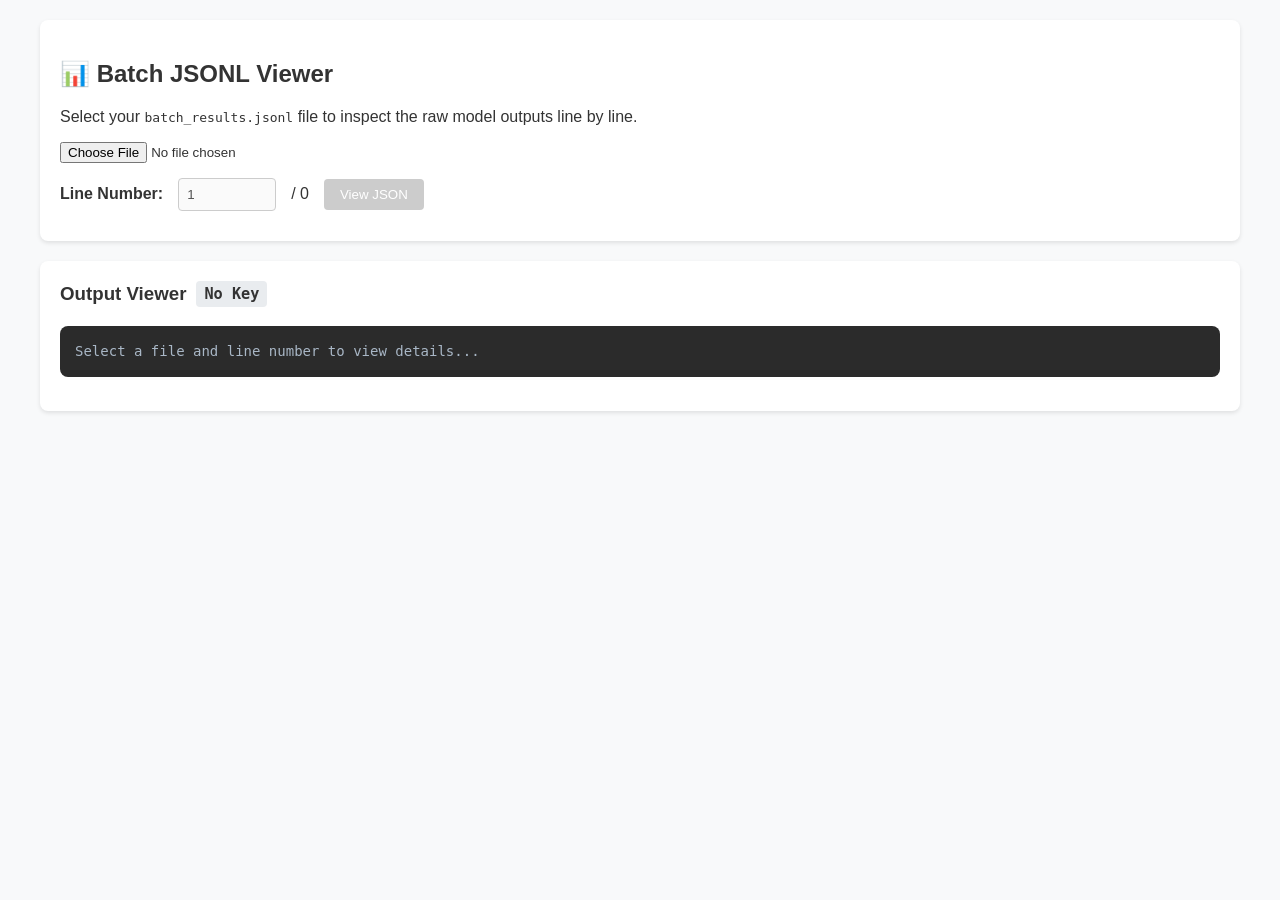
==== aimeDatacollection/viewer.html @ 9db70ed8 "data" ====
<!DOCTYPE html>
<html lang="en">
<head>
    <meta charset="UTF-8">
    <meta name="viewport" content="width=device-width, initial-scale=1.0">
    <title>JSONL Batch Results Viewer</title>
    <style>
        body {
            font-family: -apple-system, BlinkMacSystemFont, "Segoe UI", Roboto, Helvetica, Arial, sans-serif;
            max-width: 1200px;
            margin: 0 auto;
            padding: 20px;
            background-color: #f8f9fa;
            color: #333;
        }
        .card {
            background: white;
            padding: 20px;
            border-radius: 8px;
            box-shadow: 0 2px 4px rgba(0,0,0,0.1);
            margin-bottom: 20px;
        }
        .controls {
            display: flex;
            align-items: center;
            gap: 15px;
            margin-top: 15px;
        }
        input[type="number"] {
            width: 80px;
            padding: 8px;
            border: 1px solid #ccc;
            border-radius: 4px;
        }
        button {
            padding: 8px 16px;
            background-color: #0066cc;
            color: white;
            border: none;
            border-radius: 4px;
            cursor: pointer;
        }
        button:hover {
            background-color: #0052a3;
        }
        button:disabled {
            background-color: #cccccc;
            cursor: not-allowed;
        }
        pre {
            background-color: #2b2b2b;
            color: #a9b7c6;
            padding: 15px;
            border-radius: 8px;
            overflow-x: auto;
            white-space: pre-wrap;
            word-wrap: break-word;
            font-size: 14px;
            line-height: 1.5;
        }
        .error {
            color: #d32f2f;
            font-weight: bold;
        }
        .key-badge {
            display: inline-block;
            background: #e9ecef;
            padding: 4px 8px;
            border-radius: 4px;
            font-family: monospace;
            font-weight: bold;
            margin-left: 10px;
        }
    </style>
</head>
<body>

    <div class="card">
        <h2>📊 Batch JSONL Viewer</h2>
        <p>Select your <code>batch_results.jsonl</code> file to inspect the raw model outputs line by line.</p>
        
        <input type="file" id="fileInput" accept=".jsonl,.json,.txt">
        
        <div class="controls">
            <label for="lineInput"><strong>Line Number:</strong></label>
            <input type="number" id="lineInput" min="1" value="1" disabled>
            <span id="lineCount">/ 0</span>
            <button id="viewBtn" disabled>View JSON</button>
        </div>
        <div id="status" style="margin-top: 10px; font-size: 0.9em; color: #666;"></div>
    </div>

    <div class="card">
        <h3 style="margin-top: 0; display: flex; align-items: center;">
            Output Viewer 
            <span id="keyDisplay" class="key-badge">No Key</span>
        </h3>
        <pre id="jsonOutput">Select a file and line number to view details...</pre>
    </div>

    <script>
        let lines = [];

        document.getElementById('fileInput').addEventListener('change', function(e) {
            const file = e.target.files[0];
            if (!file) return;

            document.getElementById('status').innerText = 'Loading file...';
            const reader = new FileReader();
            
            reader.onload = function(e) {
                const text = e.target.result;
                // Split by newline and remove any empty lines at the end
                lines = text.split('\n').filter(line => line.trim().length > 0);
                
                document.getElementById('lineCount').innerText = `/ ${lines.length}`;
                document.getElementById('lineInput').max = lines.length;
                document.getElementById('lineInput').disabled = false;
                document.getElementById('viewBtn').disabled = false;
                
                document.getElementById('status').innerText = `Loaded ${lines.length} lines successfully.`;
                viewLine();
            };
            
            reader.readAsText(file);
        });

        document.getElementById('viewBtn').addEventListener('click', viewLine);
        document.getElementById('lineInput').addEventListener('change', viewLine);

        function viewLine() {
            if (lines.length === 0) return;
            
            const lineNum = parseInt(document.getElementById('lineInput').value, 10);
            const outputEl = document.getElementById('jsonOutput');
            const keyDisplay = document.getElementById('keyDisplay');

            if (isNaN(lineNum) || lineNum < 1 || lineNum > lines.length) {
                outputEl.innerText = 'Invalid line number.';
                return;
            }

            const rawLine = lines[lineNum - 1];

            try {
                // Parse the main JSONL envelope
                let obj = JSON.parse(rawLine);
                
                keyDisplay.innerText = obj.key || "Unknown Key";

                // Attempt to parse the nested model response string format 
                // so it displays as pretty nested JSON instead of a massive escaped string block
                try {
                    let modelText = obj.response.candidates[0].content.parts[0].text;
                    let cleanText = modelText.trim();
                    
                    // Remove markdown JSON code blocks if present
                    if (cleanText.startsWith('```json')) cleanText = cleanText.substring(7);
                    if (cleanText.endsWith('```')) cleanText = cleanText.substring(0, cleanText.length - 3);
                    
                    // Try to fix common python ast errors or backslashes
                    cleanText = cleanText.replace(/\\(?=[^"\\\/bfnrt])/g, '\\\\');
                    
                    let parsedModelData = JSON.parse(cleanText.trim());
                    // Replace the raw string with the parsed object for tree viewing
                    obj.response.candidates[0].content.parts[0].text_parsed_visually = parsedModelData;
                } catch (innerErr) {
                    console.log("Could not parse inner model text as JSON, showing raw string.", innerErr);
                }

                // Format with 2 spaces indentation
                outputEl.innerHTML = JSON.stringify(obj, null, 2);
                outputEl.classList.remove('error');

            } catch (err) {
                keyDisplay.innerText = "Error";
                outputEl.classList.add('error');
                outputEl.innerText = `Failed to parse JSON on this line.\nError: ${err.message}\n\nRaw Line Format:\n${rawLine}`;
            }
        }
    </script>
</body>
</html>
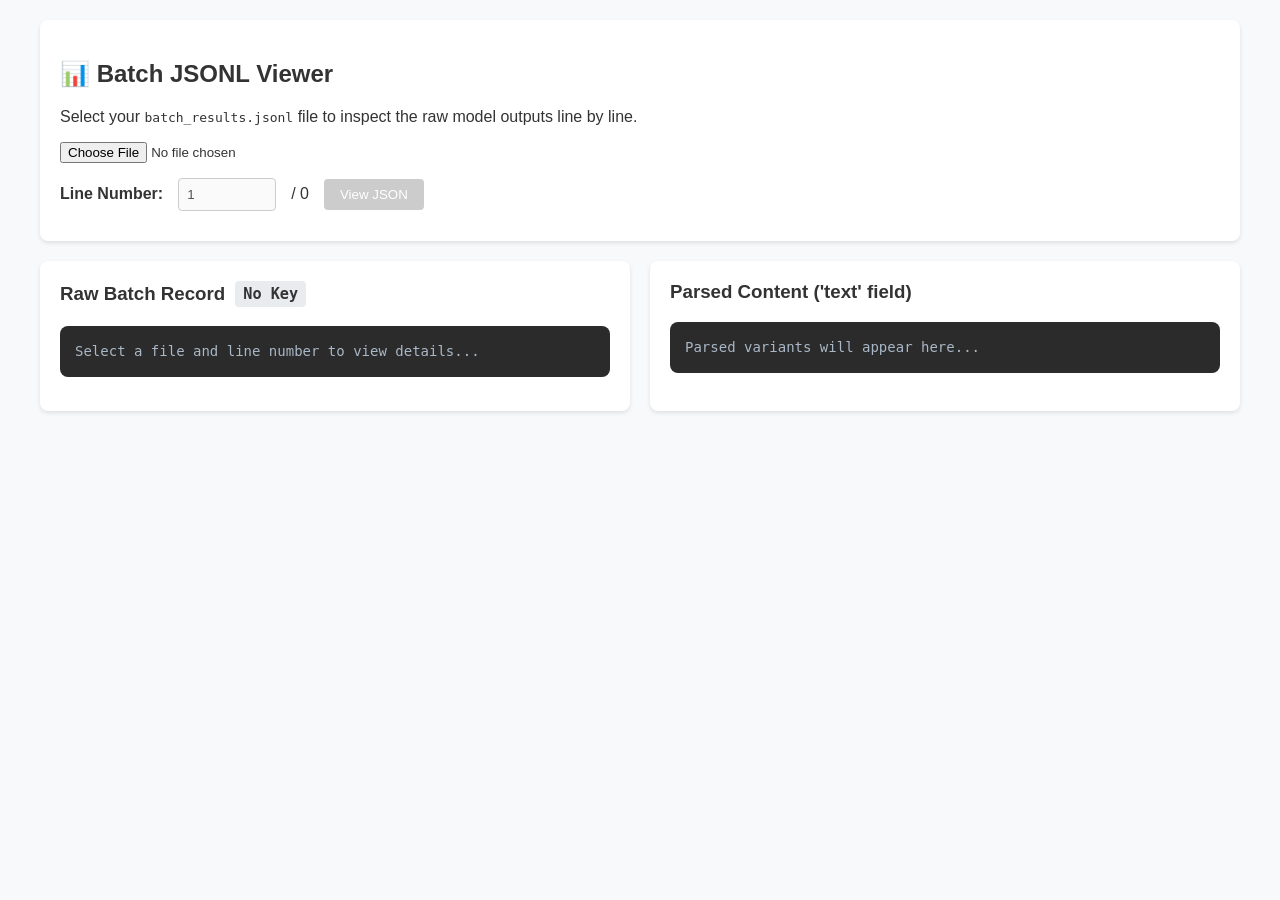
==== commit 0d37a469: "view is working" ====
--- a/aimeDatacollection/viewer.html
+++ b/aimeDatacollection/viewer.html
@@ -71,6 +71,15 @@
             font-weight: bold;
             margin-left: 10px;
         }
+        .split-view {
+            display: flex;
+            gap: 20px;
+        }
+        .split-view > div {
+            flex: 1;
+            min-width: 0;
+            overflow-x: hidden;
+        }
     </style>
 </head>
 <body>
@@ -90,12 +99,21 @@
         <div id="status" style="margin-top: 10px; font-size: 0.9em; color: #666;"></div>
     </div>
 
-    <div class="card">
-        <h3 style="margin-top: 0; display: flex; align-items: center;">
-            Output Viewer 
-            <span id="keyDisplay" class="key-badge">No Key</span>
-        </h3>
-        <pre id="jsonOutput">Select a file and line number to view details...</pre>
+    <div class="split-view">
+        <div class="card">
+            <h3 style="margin-top: 0; display: flex; align-items: center;">
+                Raw Batch Record 
+                <span id="keyDisplay" class="key-badge">No Key</span>
+            </h3>
+            <pre id="jsonOutputRaw">Select a file and line number to view details...</pre>
+        </div>
+
+        <div class="card">
+            <h3 style="margin-top: 0; display: flex; align-items: center;">
+                Parsed Content ('text' field)
+            </h3>
+            <pre id="jsonOutputParsed">Parsed variants will appear here...</pre>
+        </div>
     </div>
 
     <script>
@@ -132,11 +150,13 @@
             if (lines.length === 0) return;
             
             const lineNum = parseInt(document.getElementById('lineInput').value, 10);
-            const outputEl = document.getElementById('jsonOutput');
+            const outputRaw = document.getElementById('jsonOutputRaw');
+            const outputParsed = document.getElementById('jsonOutputParsed');
             const keyDisplay = document.getElementById('keyDisplay');
 
             if (isNaN(lineNum) || lineNum < 1 || lineNum > lines.length) {
-                outputEl.innerText = 'Invalid line number.';
+                outputRaw.innerText = 'Invalid line number.';
+                outputParsed.innerText = '';
                 return;
             }
 
@@ -147,35 +167,78 @@
                 let obj = JSON.parse(rawLine);
                 
                 keyDisplay.innerText = obj.key || "Unknown Key";
+                
+                // Clone obj to truncate massive base64 fields so the browser doesn't freeze
+                let displayObj = JSON.parse(rawLine);
+                try {
+                    displayObj.response?.candidates?.forEach(c => {
+                        c.content?.parts?.forEach(p => {
+                            // Trim massive thought signatures or base64 blocks
+                            if (typeof p.thoughtSignature === 'string' && p.thoughtSignature.length > 500) {
+                                p.thoughtSignature = `[... TRUNCATED ${p.thoughtSignature.length} chars ...]`;
+                            }
+                            if (typeof p.thought === 'string' && p.thought.length > 2000) {
+                                p.thought = `[... TRUNCATED ${p.thought.length} chars ...]`;
+                            }
+                        });
+                    });
+                } catch(e) {}
+                
+                // CRITICAL FIX: Use textContent instead of innerHTML. 
+                // Math variables like `x < 15` will be parsed as invisible HTML tags by innerHTML!
+                outputRaw.textContent = JSON.stringify(displayObj, null, 2);
+                outputRaw.classList.remove('error');
 
                 // Attempt to parse the nested model response string format 
-                // so it displays as pretty nested JSON instead of a massive escaped string block
                 try {
-                    let modelText = obj.response.candidates[0].content.parts[0].text;
+                    // Handle cases where the text might be in parts[0], parts[1], etc.
+                    let parts = obj.response?.candidates?.[0]?.content?.parts || [];
+                    let modelText = "";
+                    for (let p of parts) {
+                        if (p.text) modelText = p.text;
+                    }
+
+                    if (!modelText) throw new Error("No 'text' field found in the model response parts.");
+
                     let cleanText = modelText.trim();
                     
                     // Remove markdown JSON code blocks if present
                     if (cleanText.startsWith('```json')) cleanText = cleanText.substring(7);
+                    else if (cleanText.startsWith('```')) cleanText = cleanText.substring(3);
+                    
                     if (cleanText.endsWith('```')) cleanText = cleanText.substring(0, cleanText.length - 3);
+                    cleanText = cleanText.trim();
                     
-                    // Try to fix common python ast errors or backslashes
-                    cleanText = cleanText.replace(/\\(?=[^"\\\/bfnrt])/g, '\\\\');
-                    
-                    let parsedModelData = JSON.parse(cleanText.trim());
-                    // Replace the raw string with the parsed object for tree viewing
-                    obj.response.candidates[0].content.parts[0].text_parsed_visually = parsedModelData;
+                    let parsedModelData;
+                    try {
+                        // Attempt 1: Strict JSON parsing
+                        parsedModelData = JSON.parse(cleanText);
+                    } catch (e1) {
+                        try {
+                            // Attempt 2: Forgiving JS parsing (Handles unescaped LaTeX like \b, \f perfectly)
+                            // Since this is a local tool on your machine viewing your own data, this is safe and highly effective.
+                            parsedModelData = new Function("return " + cleanText)();
+                        } catch (e2) {
+                            throw new Error("Strict JSON parse failed: " + e1.message + "\nForgiving parse failed: " + e2.message);
+                        }
+                    }
+
+                    // Show just the parsed content on the right (Using textContent to protect Math < symbols)
+                    outputParsed.textContent = JSON.stringify(parsedModelData, null, 2);
+                    outputParsed.classList.remove('error');
                 } catch (innerErr) {
                     console.log("Could not parse inner model text as JSON, showing raw string.", innerErr);
+                    outputParsed.classList.add('error');
+                    // Fallback to displaying the exact text payload if it totally fails to parse
+                    let fallbackText = obj.response?.candidates?.[0]?.content?.parts?.[0]?.text || "No text available";
+                    outputParsed.innerText = `⚠️ [WARNING] Could not parse the 'text' field as a JSON object.\nError: ${innerErr.message}\n\n--- RAW TEXT CONTENT ---\n\n${fallbackText}`;
                 }
-
-                // Format with 2 spaces indentation
-                outputEl.innerHTML = JSON.stringify(obj, null, 2);
-                outputEl.classList.remove('error');
 
             } catch (err) {
                 keyDisplay.innerText = "Error";
-                outputEl.classList.add('error');
-                outputEl.innerText = `Failed to parse JSON on this line.\nError: ${err.message}\n\nRaw Line Format:\n${rawLine}`;
+                outputRaw.classList.add('error');
+                outputRaw.innerText = `Failed to parse JSON on this line.\nError: ${err.message}\n\nRaw Line Format:\n${rawLine}`;
+                outputParsed.innerText = '';
             }
         }
     </script>
